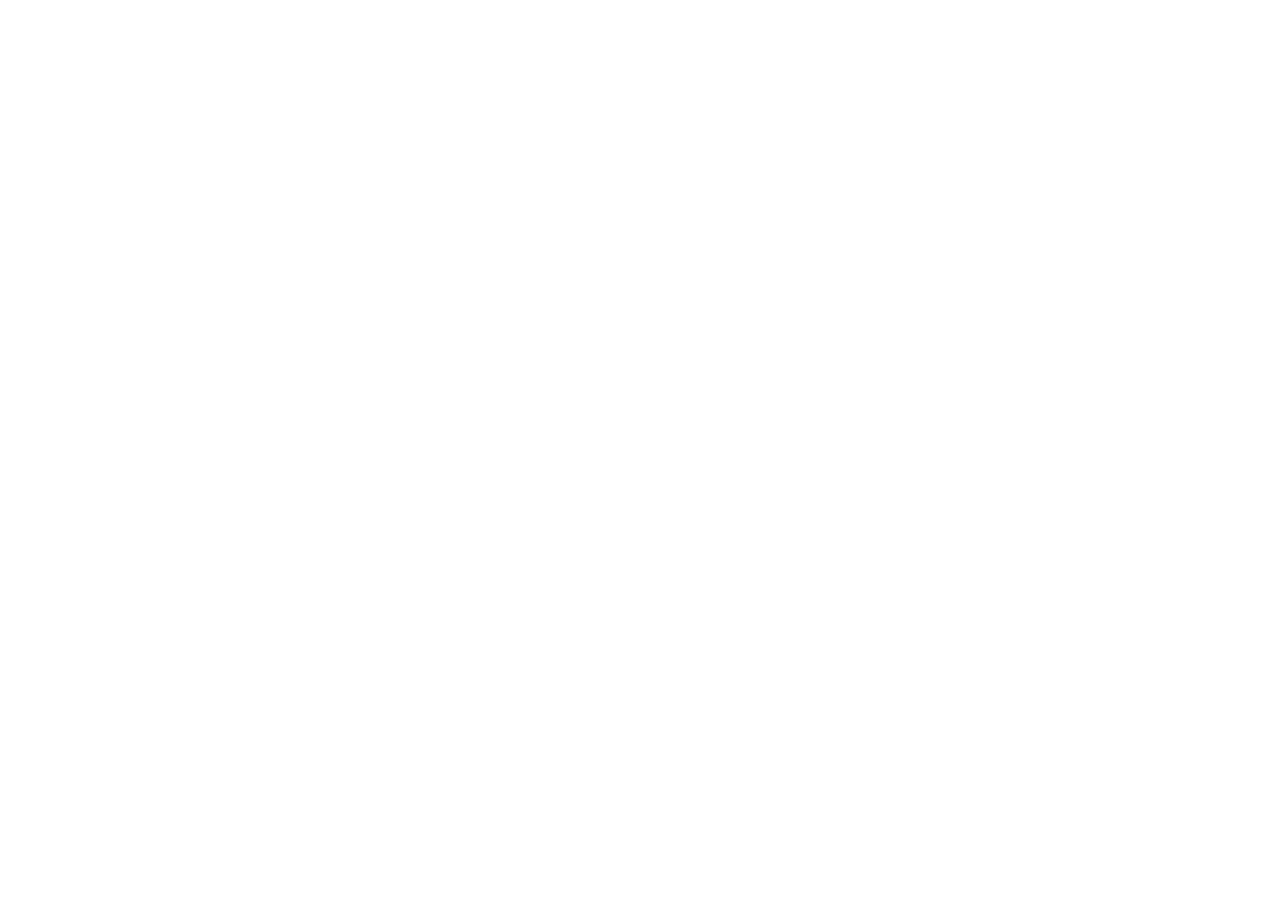
==== katagori.html @ 2cb7fb38 "first commit" ====
<!DOCTYPE html>
<html lang="da">

<head>
    <meta charset="UTF-8">
    <meta name="viewport" content="width=device-width, initial-scale=1.0">
    <title>Document</title>
    <link rel="stylesheet" href="generel.css">
    <link rel="stylesheet" href="style.css">
</head>

<body>
    <header></header>
    <main></main>
    <footer></footer>

</body>

</html>
---- generel.css ----
* {
  box-sizing: border-box;
  margin: 0;
  padding: 0;
}

.main_nav {
  display: flex;
  align-items: center;
  justify-content: space-between;
}

span {
  color: red;
}
---- style.css ----
h1 {
  font: 10rem;
}
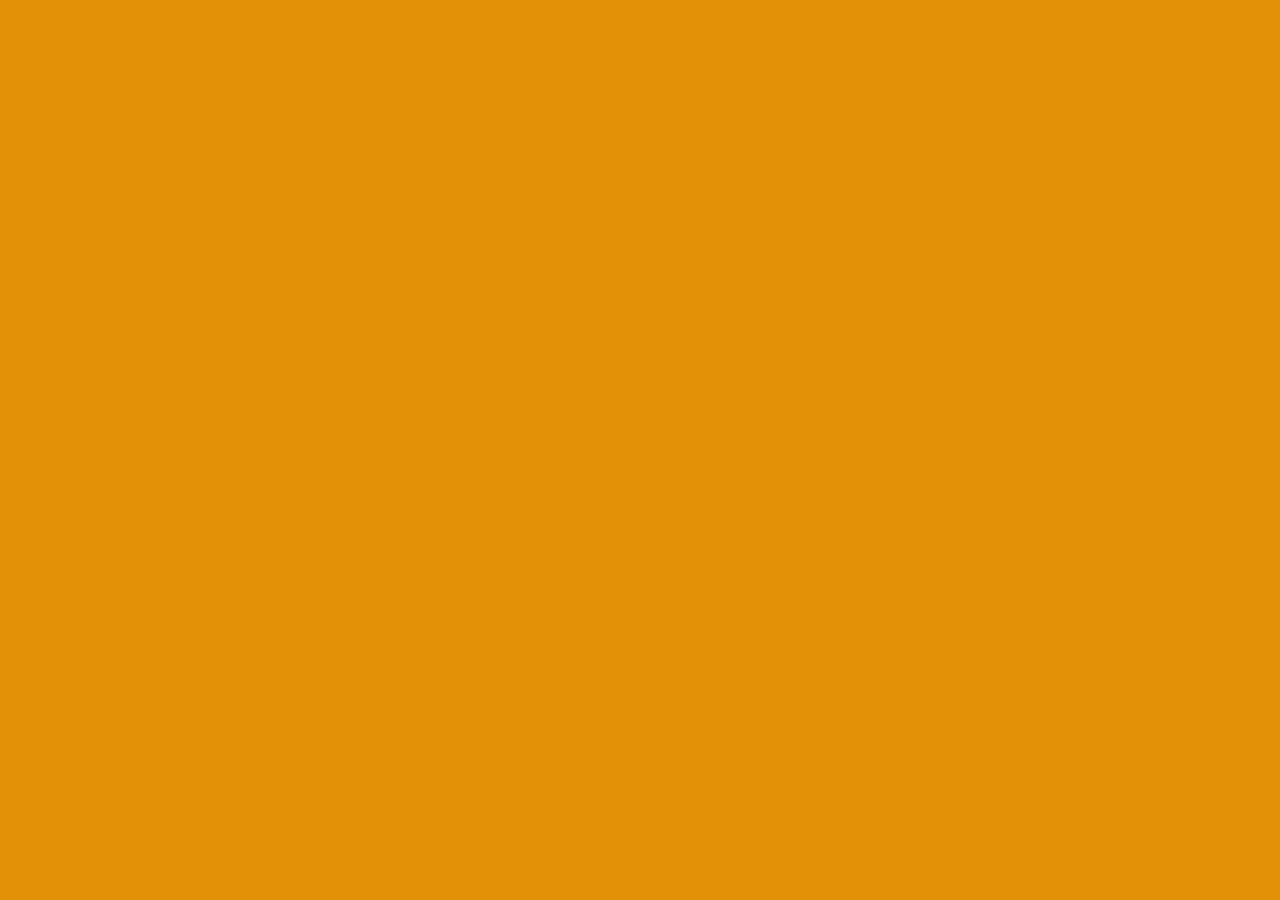
==== commit f269a40c: "laver forsiden med styling" ====
--- a/katagori.html
+++ b/katagori.html
@@ -6,7 +6,7 @@
     <meta name="viewport" content="width=device-width, initial-scale=1.0">
     <title>Document</title>
     <link rel="stylesheet" href="generel.css">
-    <link rel="stylesheet" href="style.css">
+
 </head>
 
 <body>
--- a/generel.css
+++ b/generel.css
@@ -4,12 +4,58 @@
   padding: 0;
 }
 
-.main_nav {
-  display: flex;
-  align-items: center;
-  justify-content: space-between;
+/* fonts og styling */
+
+body {
+  background-color: rgb(222, 146, 7);
 }
 
+h1 {
+  font-size: 7rem;
+  text-align: center;
+}
+
+h2 {
+  font-size: 3rem;
+}
+
+h3 {
+  font-size: 1.5rem;
+}
+
+p {
+  font-size: 0.5rem;
+}
+
+a {
+  text-decoration: none;
+  color: black;
+}
+
+li a {
+  font-size: 3rem;
+}
+li {
+  list-style: none;
+}
 span {
-  color: red;
+  color: rgb(121, 17, 17);
 }
+
+li:hover {
+  scale: 110%;
+}
+li a:hover {
+  color: rgba(71, 68, 68, 0.989);
+}
+
+/* generel */
+
+.main_nav {
+  padding: 50px;
+}
+
+.forside_nav {
+  text-align: center;
+  padding-top: 50px;
+}
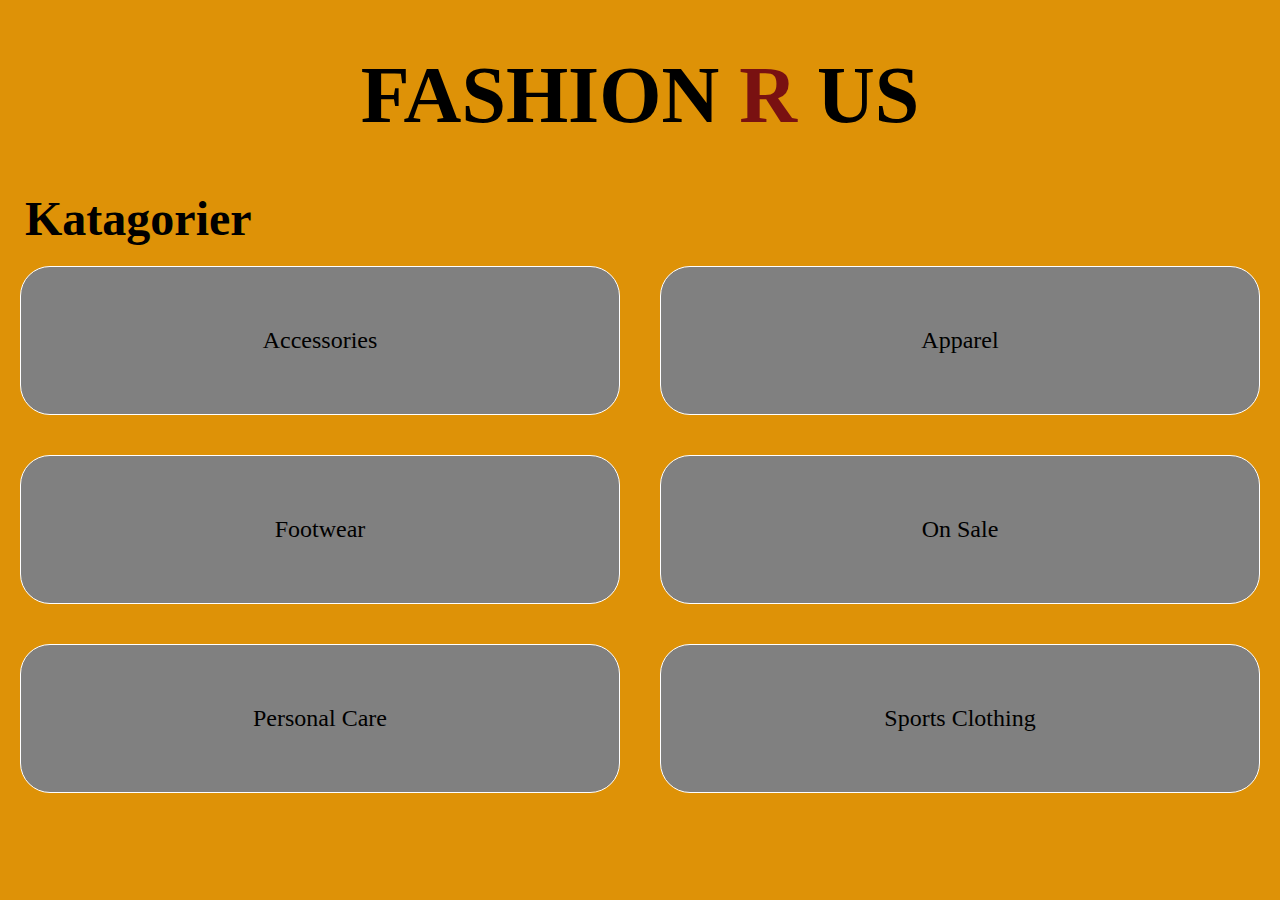
==== commit b58e067b: "laver katagorie side - halvt færdigt" ====
--- a/katagori.html
+++ b/katagori.html
@@ -10,8 +10,26 @@
 </head>
 
 <body>
-    <header></header>
-    <main></main>
+    <header>
+        <div class="main_nav">
+            <a href="/index.html">
+                <h1>
+                    FASHION <span>R</span> US
+                </h1>
+            </a>
+        </div>
+    </header>
+    <main>
+        <h2>Katagorier</h2>
+        <section class="katagorier_grid">
+            <a class="katagorier" href="produktliste.html">Accessories</a>
+            <a class="katagorier" href="produktliste.html">Apparel</a>
+            <a class="katagorier" href="produktliste.html">Footwear</a>
+            <a class="katagorier" href="produktliste.html">On Sale</a>
+            <a class="katagorier" href="produktliste.html">Personal Care</a>
+            <a class="katagorier" href="produktliste.html">Sports Clothing</a>
+        </section>
+    </main>
     <footer></footer>
 
 </body>
--- a/generel.css
+++ b/generel.css
@@ -11,42 +11,64 @@
 }
 
 h1 {
-  font-size: 7rem;
-  text-align: center;
-}
-
-h2 {
   font-size: 3rem;
 }
-
+h2 {
+  font-size: 1.7rem;
+  padding-left: 25px;
+}
 h3 {
+  font-size: 1rem;
+}
+p {
+  font-size: 0.5rem;
+}
+li {
+  list-style: none;
+  margin: 30px auto;
+}
+a {
+  font-size: 1.5rem;
+}
+li a {
   font-size: 1.5rem;
 }
 
-p {
-  font-size: 0.5rem;
+span {
+  color: rgb(121, 17, 17);
 }
-
 a {
   text-decoration: none;
   color: black;
 }
 
-li a {
-  font-size: 3rem;
-}
-li {
-  list-style: none;
-}
-span {
-  color: rgb(121, 17, 17);
-}
+@media (min-width: 799px) {
+  h1 {
+    font-size: 5rem;
+    text-align: center;
+  }
 
-li:hover {
-  scale: 110%;
-}
-li a:hover {
-  color: rgba(71, 68, 68, 0.989);
+  h2 {
+    font-size: 3rem;
+  }
+
+  h3 {
+    font-size: 1.5rem;
+  }
+
+  p {
+    font-size: 0.5rem;
+  }
+  li a {
+    font-size: 2rem;
+  }
+  li {
+    margin: 40px;
+  }
+
+  li a:hover {
+    color: rgba(85, 82, 82, 0.989);
+  }
 }
 
 /* generel */
@@ -59,3 +81,28 @@
   text-align: center;
   padding-top: 50px;
 }
+
+.katagorier {
+  display: block;
+  margin: 20px;
+  padding: 40px;
+  background-color: grey;
+  text-align: center;
+  border-radius: 30px;
+  border: 1px solid white;
+}
+
+@media (min-width: 799px) {
+  .katagorier_grid {
+    display: grid;
+    grid-template-columns: repeat(2, 1fr);
+  }
+  .katagorier {
+    max-width: 600px;
+    padding: 60px 0;
+  }
+  .katagorier:hover {
+    background-color: white;
+    opacity: 70%;
+  }
+}
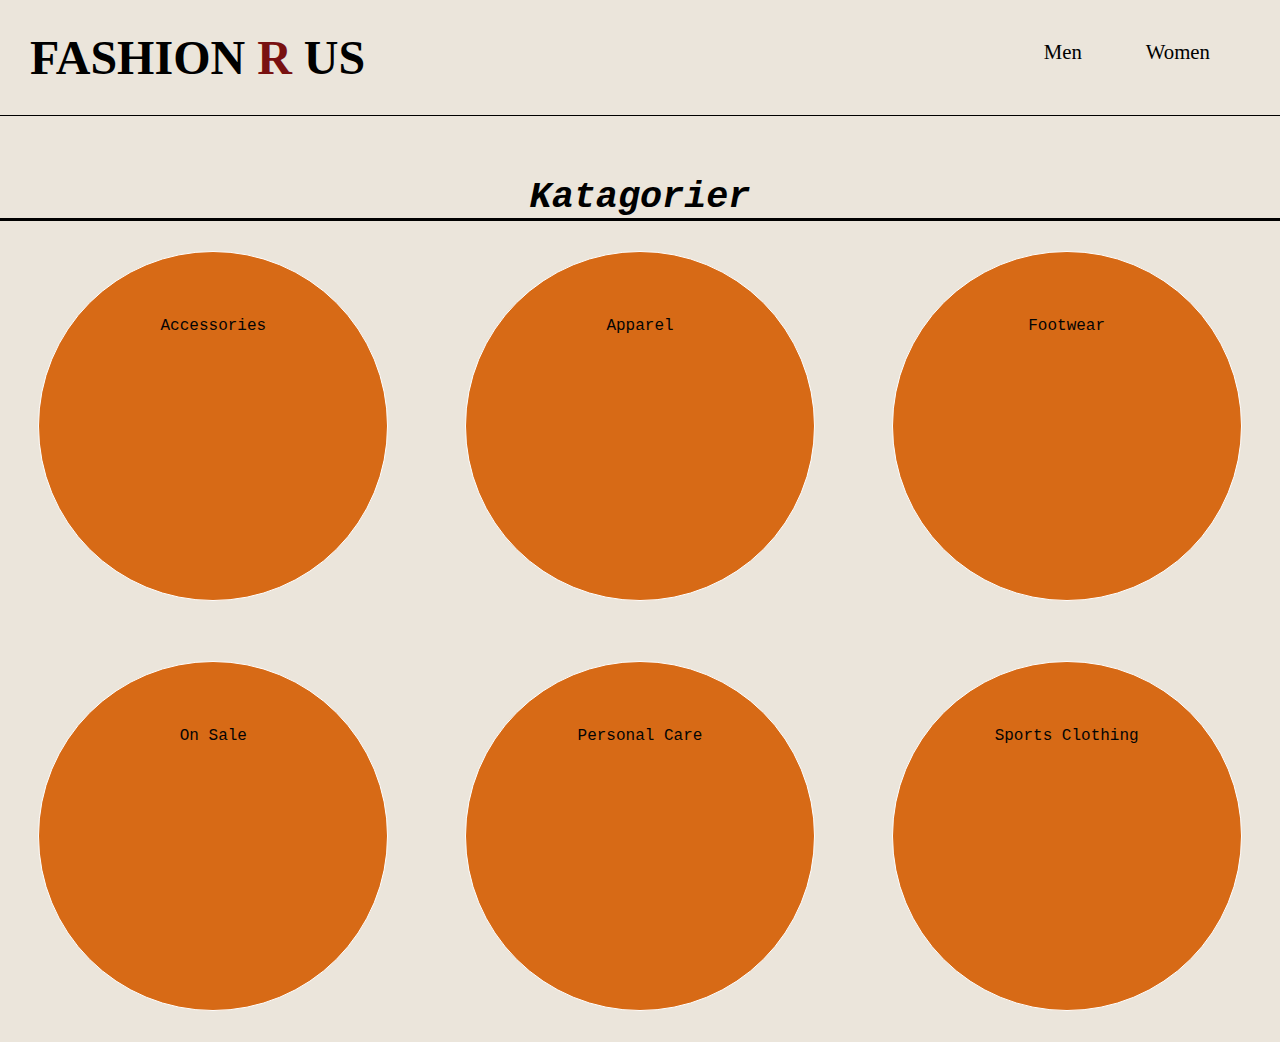
==== commit cf305bcd: "styling på hele sitet" ====
--- a/katagori.html
+++ b/katagori.html
@@ -17,17 +17,35 @@
                     FASHION <span>R</span> US
                 </h1>
             </a>
+            <nav>
+                <li>
+                    <a href="">Men</a>
+                    <a href="">Women</a>
+                </li>
+            </nav>
         </div>
     </header>
     <main>
-        <h2>Katagorier</h2>
+        <h2 class="linje">Katagorier</h2>
         <section class="katagorier_grid">
-            <a class="katagorier" href="produktliste.html">Accessories</a>
-            <a class="katagorier" href="produktliste.html">Apparel</a>
-            <a class="katagorier" href="produktliste.html">Footwear</a>
-            <a class="katagorier" href="produktliste.html">On Sale</a>
-            <a class="katagorier" href="produktliste.html">Personal Care</a>
-            <a class="katagorier" href="produktliste.html">Sports Clothing</a>
+            <a class="katagorier" href="produktliste.html">
+                <p>Accessories</p>
+            </a>
+            <a class="katagorier" href="produktliste.html">
+                <p>Apparel</p>
+            </a>
+            <a class="katagorier" href="produktliste.html">
+                <p>Footwear</p>
+            </a>
+            <a class="katagorier" href="produktliste.html">
+                <p>On Sale</p>
+            </a>
+            <a class="katagorier" href="produktliste.html">
+                <p>Personal Care</p>
+            </a>
+            <a class="katagorier" href="produktliste.html">
+                <p>Sports Clothing</p>
+            </a>
         </section>
     </main>
     <footer></footer>
--- a/generel.css
+++ b/generel.css
@@ -4,52 +4,167 @@
   padding: 0;
 }
 
+img {
+  display: block;
+  width: 100%;
+  height: auto;
+}
+
 /* fonts og styling */
 
 body {
-  background-color: rgb(222, 146, 7);
+  background-color: rgb(235, 229, 219);
+}
+header {
+  border-bottom: 1px black solid;
 }
 
 h1 {
-  font-size: 3rem;
+  font-size: 1.5rem;
 }
 h2 {
-  font-size: 1.7rem;
-  padding-left: 25px;
-}
+  font-size: 1.5rem;
+  text-align: center;
+  color: rgb(0, 0, 0);
+  font-family: monospace;
+}
+
 h3 {
-  font-size: 1rem;
+  font-size: 1.3rem;
+  color: rgb(1, 1, 1);
+  margin-bottom: 30px;
+  margin-top: 3px;
+  font-family: "Gill Sans", "Gill Sans MT", Calibri, "Trebuchet MS", sans-serif;
+  font-weight: 600;
 }
 p {
-  font-size: 0.5rem;
-}
+  font-size: 1.1rem;
+  color: rgb(4, 4, 4);
+  padding: 5px 0;
+  text-transform: capitalize;
+  font-family: monospace;
+}
+
 li {
   list-style: none;
   margin: 30px auto;
 }
 a {
   font-size: 1.5rem;
-}
+  color: rgb(0, 0, 0);
+}
+
 li a {
   font-size: 1.5rem;
+  color: rgb(0, 0, 0);
 }
 
 span {
   color: rgb(121, 17, 17);
 }
-a {
+
+article {
+  border-bottom: rgb(42, 40, 40) solid 1px;
+  padding: 10px;
+}
+
+.linje {
+  border-bottom: 3px black solid;
+  margin-top: 60px;
+  text-align: center;
+}
+
+.itemProduct a {
   text-decoration: none;
-  color: black;
+}
+
+.main_nav a,
+.forside_nav a,
+.katagorier {
+  text-decoration: none;
+}
+
+.main_nav {
+  display: flex;
+  flex-direction: row;
+}
+
+.main_nav a {
+  font-size: 1rem;
+  padding: 30px;
+}
+
+.moreInfo {
+  font-size: 1.1rem;
+  font-family: monospace;
+  background-color: grey;
+  max-width: fit-content;
+  padding: 5px;
+  border-radius: 5px;
+}
+
+.typeProduct {
+  color: rgb(67, 63, 63);
+  opacity: 50%;
+}
+
+.redbox {
+  display: block;
+  background-color: red;
+  max-width: 100px;
+  height: auto;
+  padding: 15px;
+}
+
+.size_container {
+  margin: 50px 10px;
+}
+
+.padding_price {
+  padding: 20px 20px;
+}
+
+.padding_price p {
+  padding: 15px 0;
+}
+
+.container_flex {
+  padding-bottom: 20px;
+}
+
+.container_flex a {
+  font-size: 1rem;
+  border: solid black 1px;
+  text-decoration: none;
+  padding: 5px;
+}
+
+.checkout {
+  display: flex;
+  justify-content: center;
+}
+
+.basket_button {
+  background-color: black;
+  color: white;
+  max-width: fit-content;
+  padding: 15px;
+}
+
+.basket_button:hover {
+  background-color: grey;
+  cursor: pointer;
 }
 
 @media (min-width: 799px) {
   h1 {
-    font-size: 5rem;
+    font-size: 3rem;
     text-align: center;
   }
 
   h2 {
-    font-size: 3rem;
+    font-size: 2.3rem;
+    font-style: italic;
   }
 
   h3 {
@@ -57,11 +172,15 @@
   }
 
   p {
-    font-size: 0.5rem;
+    font-size: 1rem;
   }
   li a {
     font-size: 2rem;
   }
+  .main_nav a {
+    font-size: 1.3rem;
+  }
+
   li {
     margin: 40px;
   }
@@ -72,10 +191,6 @@
 }
 
 /* generel */
-
-.main_nav {
-  padding: 50px;
-}
 
 .forside_nav {
   text-align: center;
@@ -84,25 +199,146 @@
 
 .katagorier {
   display: block;
+  margin: 30px auto;
+  padding: 40px;
+  width: 350px;
+  height: 350px;
+  background-color: rgb(215, 106, 22);
+  text-align: center;
+  border-radius: 50%;
+  border: 1px solid white;
+}
+
+.itemProduct {
+  display: flex;
+  flex-direction: column;
+  margin: 30px;
+}
+
+.discount {
+  display: flex;
+  justify-content: space-between;
+}
+
+.soldOut::before {
+  content: "Sold Out";
+  position: absolute;
+  background-color: grey;
+  color: black;
+  padding: 25px;
+  font-size: 1.2rem;
+  font-family: monospace;
+}
+.itemProduct img:hover {
+  opacity: 0.6;
+}
+
+.grid_product {
+  margin: 5px;
+}
+
+.size_container {
+  display: flex;
+  flex-direction: column;
+}
+
+.container_flex {
+  display: flex;
+  flex-direction: row;
+  justify-content: space-between;
+}
+
+.size_flex {
+  display: flex;
+  flex-direction: row;
+  justify-content: space-evenly;
+}
+
+.color_shirt {
+  display: flex;
+  flex-direction: column;
   margin: 20px;
-  padding: 40px;
-  background-color: grey;
-  text-align: center;
-  border-radius: 30px;
-  border: 1px solid white;
+}
+.color_flex {
+  display: flex;
+  flex-direction: row;
+}
+
+.red_shirt {
+  display: block;
+  width: 20px;
+  height: auto;
+  padding: 1px;
+  border-radius: 15px;
+  background-color: rgb(180, 35, 35);
+  color: rgb(180, 35, 35);
+  margin: 2px;
+}
+
+.blue_shirt {
+  display: block;
+  width: 20px;
+  height: auto;
+  padding: 1px;
+  border-radius: 15px;
+  background-color: rgb(31, 44, 189);
+  color: rgb(31, 44, 189);
+  margin: 2px;
+}
+
+.yellow_shirt {
+  display: block;
+  width: 20px;
+  height: auto;
+  padding: 1px;
+  border-radius: 15px;
+  background-color: rgb(236, 236, 94);
+  color: rgb(236, 236, 94);
+  margin: 2px;
 }
 
 @media (min-width: 799px) {
+  .main_nav {
+    display: flex;
+    flex-direction: row;
+    justify-content: space-between;
+    /* position: sticky;
+    top: 0; */
+  }
+
   .katagorier_grid {
     display: grid;
-    grid-template-columns: repeat(2, 1fr);
+    grid-template-columns: repeat(3, 1fr);
   }
   .katagorier {
     max-width: 600px;
     padding: 60px 0;
   }
   .katagorier:hover {
-    background-color: white;
     opacity: 70%;
   }
-}
+
+  .produktliste {
+    display: grid;
+    grid-template-columns: repeat(auto-fill, minmax(150px, 420px));
+    gap: 1.5em;
+  }
+
+  .produktliste h2 {
+    grid-column: 1/-1;
+  }
+
+  .grid_product {
+    display: grid;
+    grid-template-columns: repeat(2, 1fr);
+    margin-top: 40px;
+  }
+
+  .img_wrapper {
+    margin: 10px;
+  }
+
+  .productInfo_right {
+    margin: 10px;
+  }
+}
